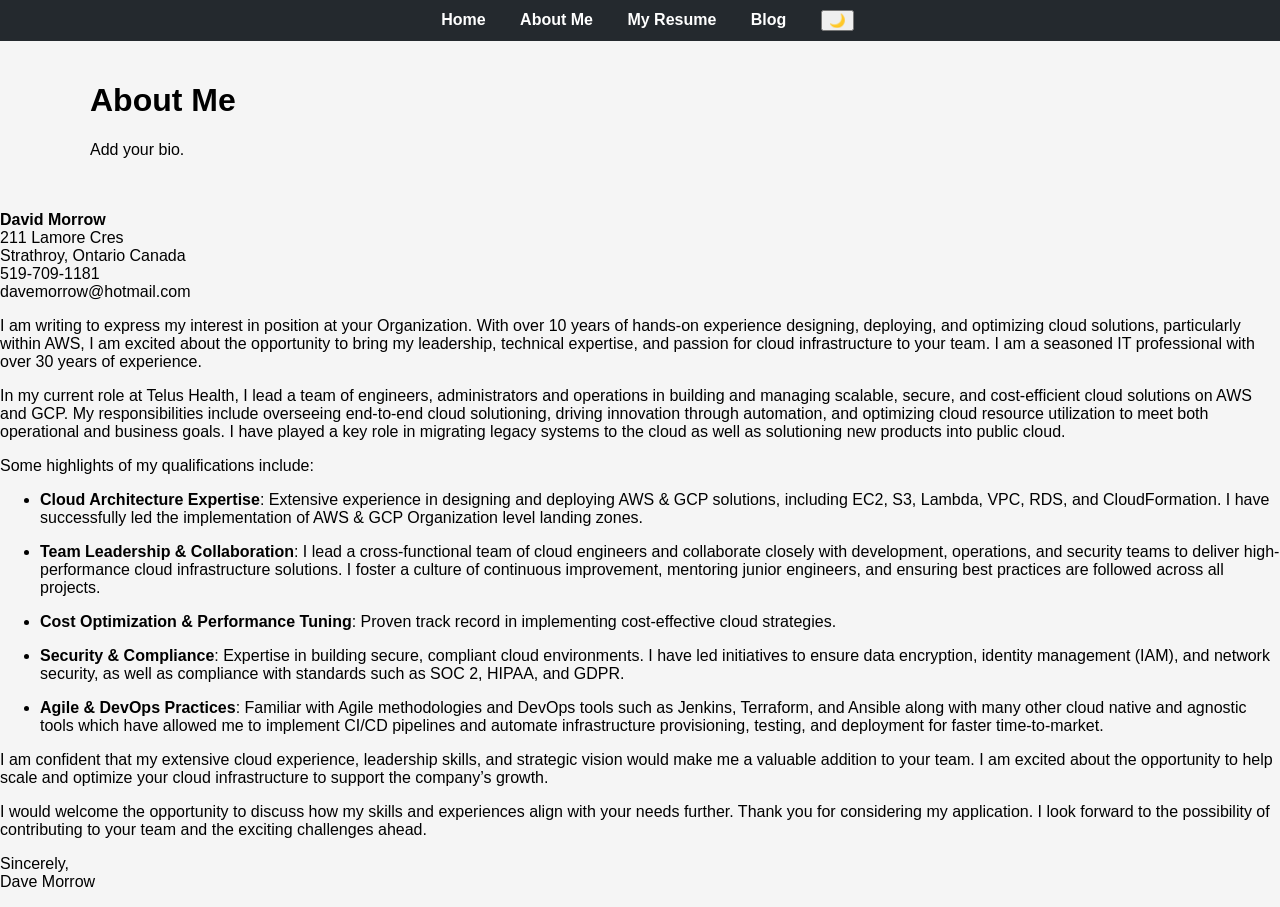
==== about.html @ 4ad5b17c "about" ====
<!DOCTYPE html>
<html>
<head><title>About</title><link rel="stylesheet" href="style.css"></head>
<body><div id="nav"></div><div class="container"><h1>About Me</h1><p>Add your bio.</p></div><script src="script.js"></script></body>
<p><strong>David Morrow</strong><br>211 Lamore Cres<br>Strathroy, Ontario Canada<br>519-709-1181<br>davemorrow@hotmail.com</p>
<p>I am writing to express my interest in position at your Organization. With over 10 years of hands-on experience designing, deploying, and optimizing cloud solutions, particularly within AWS, I am excited about the opportunity to bring my leadership, technical expertise, and passion for cloud infrastructure to your team. I am a seasoned IT professional with over 30 years of experience.</p>
<p>In my current role at Telus Health, I lead a team of engineers, administrators and operations in building and managing scalable, secure, and cost-efficient cloud solutions on AWS and GCP. My responsibilities include overseeing end-to-end cloud solutioning, driving innovation through automation, and optimizing cloud resource utilization to meet both operational and business goals. I have played a key role in migrating legacy systems to the cloud as well as solutioning new products into public cloud.</p>
<p>Some highlights of my qualifications include:</p>
<ul>
<li><p><strong>Cloud Architecture Expertise</strong>: Extensive experience in designing and deploying AWS &amp; GCP solutions, including EC2, S3, Lambda, VPC, RDS, and CloudFormation. I have successfully led the implementation of AWS &amp; GCP Organization level landing zones.</p>
</li>
<li><p><strong>Team Leadership &amp; Collaboration</strong>: I lead a cross-functional team of cloud engineers and collaborate closely with development, operations, and security teams to deliver high-performance cloud infrastructure solutions. I foster a culture of continuous improvement, mentoring junior engineers, and ensuring best practices are followed across all projects.</p>
</li>
<li><p><strong>Cost Optimization &amp; Performance Tuning</strong>: Proven track record in implementing cost-effective cloud strategies.</p>
</li>
<li><p><strong>Security &amp; Compliance</strong>: Expertise in building secure, compliant cloud environments. I have led initiatives to ensure data encryption, identity management (IAM), and network security, as well as compliance with standards such as SOC 2, HIPAA, and GDPR.</p>
</li>
<li><p><strong>Agile &amp; DevOps Practices</strong>: Familiar with Agile methodologies and DevOps tools such as Jenkins, Terraform, and Ansible along with many other cloud native and agnostic tools  which have allowed me to implement CI/CD pipelines and automate infrastructure provisioning, testing, and deployment for faster time-to-market.</p>
</li>
</ul>
<p>I am confident that my extensive cloud experience, leadership skills, and strategic vision would make me a valuable addition to your team. I am excited about the opportunity to help scale and optimize your cloud infrastructure to support the company’s growth.</p>
<p>I would welcome the opportunity to discuss how my skills and experiences align with your needs further. Thank you for considering my application. I look forward to the possibility of contributing to your team and the exciting challenges ahead.</p>
<p>Sincerely,<br>Dave Morrow</p>
</html>
---- style.css ----
body{font-family:Arial,sans-serif;margin:0;background:#f5f5f5;color:#000}
.dark{background:#121212;color:#eee}
header{background:#24292e;color:#fff;padding:20px;text-align:center}
nav{background:#24292e;padding:10px;text-align:center}
nav a{color:#fff;margin:0 15px;text-decoration:none;font-weight:bold}
nav button{margin-left:15px;cursor:pointer}
.container{max-width:1100px;margin:auto;padding:20px}
.controls{display:flex;gap:10px;flex-wrap:wrap;margin-bottom:15px}
input,select{padding:8px;border-radius:6px;border:1px solid #ccc}
.grid{display:grid;grid-template-columns:repeat(auto-fit,minmax(280px,1fr));gap:20px}
.card{background:#fff;padding:15px;border-radius:10px;box-shadow:0 2px 6px rgba(0,0,0,.1)}
.dark .card{background:#1e1e1e}
.badge{display:inline-block;background:#e1e4e8;padding:3px 8px;border-radius:6px;font-size:12px;margin-right:6px}
.dark .badge{background:#333}
.footer{text-align:center;padding:20px;color:#666}
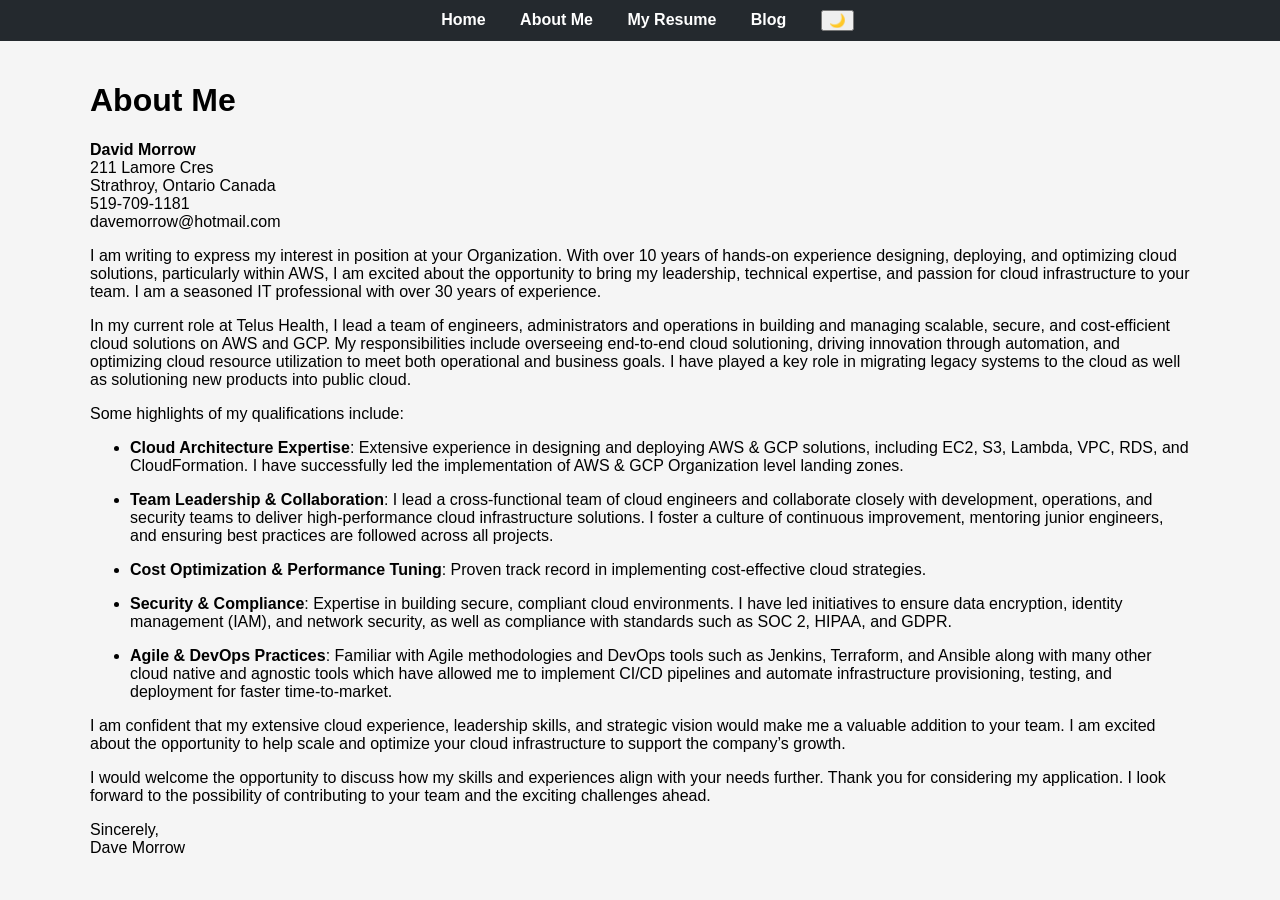
==== commit f7268acf: "..." ====
--- a/about.html
+++ b/about.html
@@ -1,8 +1,7 @@
 <!DOCTYPE html>
 <html>
 <head><title>About</title><link rel="stylesheet" href="style.css"></head>
-<body><div id="nav"></div><div class="container"><h1>About Me</h1><p>Add your bio.</p></div><script src="script.js"></script></body>
-<p><strong>David Morrow</strong><br>211 Lamore Cres<br>Strathroy, Ontario Canada<br>519-709-1181<br>davemorrow@hotmail.com</p>
+<body><div id="nav"></div><div class="container"><h1>About Me</h1><p><p><strong>David Morrow</strong><br>211 Lamore Cres<br>Strathroy, Ontario Canada<br>519-709-1181<br>davemorrow@hotmail.com</p>
 <p>I am writing to express my interest in position at your Organization. With over 10 years of hands-on experience designing, deploying, and optimizing cloud solutions, particularly within AWS, I am excited about the opportunity to bring my leadership, technical expertise, and passion for cloud infrastructure to your team. I am a seasoned IT professional with over 30 years of experience.</p>
 <p>In my current role at Telus Health, I lead a team of engineers, administrators and operations in building and managing scalable, secure, and cost-efficient cloud solutions on AWS and GCP. My responsibilities include overseeing end-to-end cloud solutioning, driving innovation through automation, and optimizing cloud resource utilization to meet both operational and business goals. I have played a key role in migrating legacy systems to the cloud as well as solutioning new products into public cloud.</p>
 <p>Some highlights of my qualifications include:</p>
@@ -20,7 +19,7 @@
 </ul>
 <p>I am confident that my extensive cloud experience, leadership skills, and strategic vision would make me a valuable addition to your team. I am excited about the opportunity to help scale and optimize your cloud infrastructure to support the company’s growth.</p>
 <p>I would welcome the opportunity to discuss how my skills and experiences align with your needs further. Thank you for considering my application. I look forward to the possibility of contributing to your team and the exciting challenges ahead.</p>
-<p>Sincerely,<br>Dave Morrow</p>
+<p>Sincerely,<br>Dave Morrow</p></p></div><script src="script.js"></script></body>
 </html>
 
 
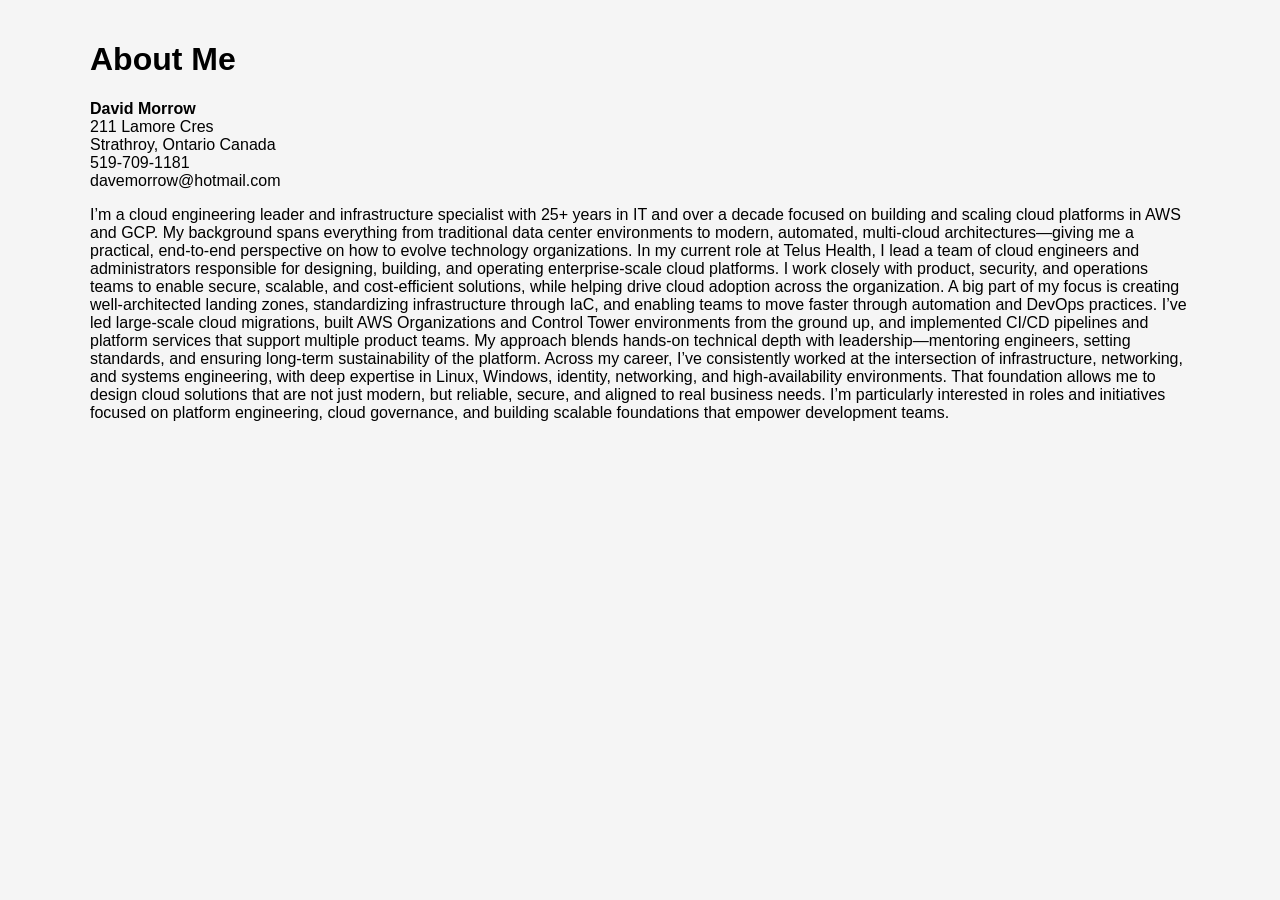
==== commit 57bb8bfa: "more" ====
--- a/about.html
+++ b/about.html
@@ -2,24 +2,14 @@
 <html>
 <head><title>About</title><link rel="stylesheet" href="style.css"></head>
 <body><div id="nav"></div><div class="container"><h1>About Me</h1><p><p><strong>David Morrow</strong><br>211 Lamore Cres<br>Strathroy, Ontario Canada<br>519-709-1181<br>davemorrow@hotmail.com</p>
-<p>I am writing to express my interest in position at your Organization. With over 10 years of hands-on experience designing, deploying, and optimizing cloud solutions, particularly within AWS, I am excited about the opportunity to bring my leadership, technical expertise, and passion for cloud infrastructure to your team. I am a seasoned IT professional with over 30 years of experience.</p>
-<p>In my current role at Telus Health, I lead a team of engineers, administrators and operations in building and managing scalable, secure, and cost-efficient cloud solutions on AWS and GCP. My responsibilities include overseeing end-to-end cloud solutioning, driving innovation through automation, and optimizing cloud resource utilization to meet both operational and business goals. I have played a key role in migrating legacy systems to the cloud as well as solutioning new products into public cloud.</p>
-<p>Some highlights of my qualifications include:</p>
-<ul>
-<li><p><strong>Cloud Architecture Expertise</strong>: Extensive experience in designing and deploying AWS &amp; GCP solutions, including EC2, S3, Lambda, VPC, RDS, and CloudFormation. I have successfully led the implementation of AWS &amp; GCP Organization level landing zones.</p>
-</li>
-<li><p><strong>Team Leadership &amp; Collaboration</strong>: I lead a cross-functional team of cloud engineers and collaborate closely with development, operations, and security teams to deliver high-performance cloud infrastructure solutions. I foster a culture of continuous improvement, mentoring junior engineers, and ensuring best practices are followed across all projects.</p>
-</li>
-<li><p><strong>Cost Optimization &amp; Performance Tuning</strong>: Proven track record in implementing cost-effective cloud strategies.</p>
-</li>
-<li><p><strong>Security &amp; Compliance</strong>: Expertise in building secure, compliant cloud environments. I have led initiatives to ensure data encryption, identity management (IAM), and network security, as well as compliance with standards such as SOC 2, HIPAA, and GDPR.</p>
-</li>
-<li><p><strong>Agile &amp; DevOps Practices</strong>: Familiar with Agile methodologies and DevOps tools such as Jenkins, Terraform, and Ansible along with many other cloud native and agnostic tools  which have allowed me to implement CI/CD pipelines and automate infrastructure provisioning, testing, and deployment for faster time-to-market.</p>
-</li>
-</ul>
-<p>I am confident that my extensive cloud experience, leadership skills, and strategic vision would make me a valuable addition to your team. I am excited about the opportunity to help scale and optimize your cloud infrastructure to support the company’s growth.</p>
-<p>I would welcome the opportunity to discuss how my skills and experiences align with your needs further. Thank you for considering my application. I look forward to the possibility of contributing to your team and the exciting challenges ahead.</p>
-<p>Sincerely,<br>Dave Morrow</p></p></div><script src="script.js"></script></body>
+<p>I’m a cloud engineering leader and infrastructure specialist with 25+ years in IT and over a decade focused on building and scaling cloud platforms in AWS and GCP. My background spans everything from traditional data center environments to modern, automated, multi-cloud architectures—giving me a practical, end-to-end perspective on how to evolve technology organizations.
+
+In my current role at Telus Health, I lead a team of cloud engineers and administrators responsible for designing, building, and operating enterprise-scale cloud platforms. I work closely with product, security, and operations teams to enable secure, scalable, and cost-efficient solutions, while helping drive cloud adoption across the organization. A big part of my focus is creating well-architected landing zones, standardizing infrastructure through IaC, and enabling teams to move faster through automation and DevOps practices.
+I’ve led large-scale cloud migrations, built AWS Organizations and Control Tower environments from the ground up, and implemented CI/CD pipelines and platform services that support multiple product teams. My approach blends hands-on technical depth with leadership—mentoring engineers, setting standards, and ensuring long-term sustainability of the platform.
+
+Across my career, I’ve consistently worked at the intersection of infrastructure, networking, and systems engineering, with deep expertise in Linux, Windows, identity, networking, and high-availability environments. That foundation allows me to design cloud solutions that are not just modern, but reliable, secure, and aligned to real business needs.
+
+I’m particularly interested in roles and initiatives focused on platform engineering, cloud governance, and building scalable foundations that empower development teams.</body>
 </html>
 
 
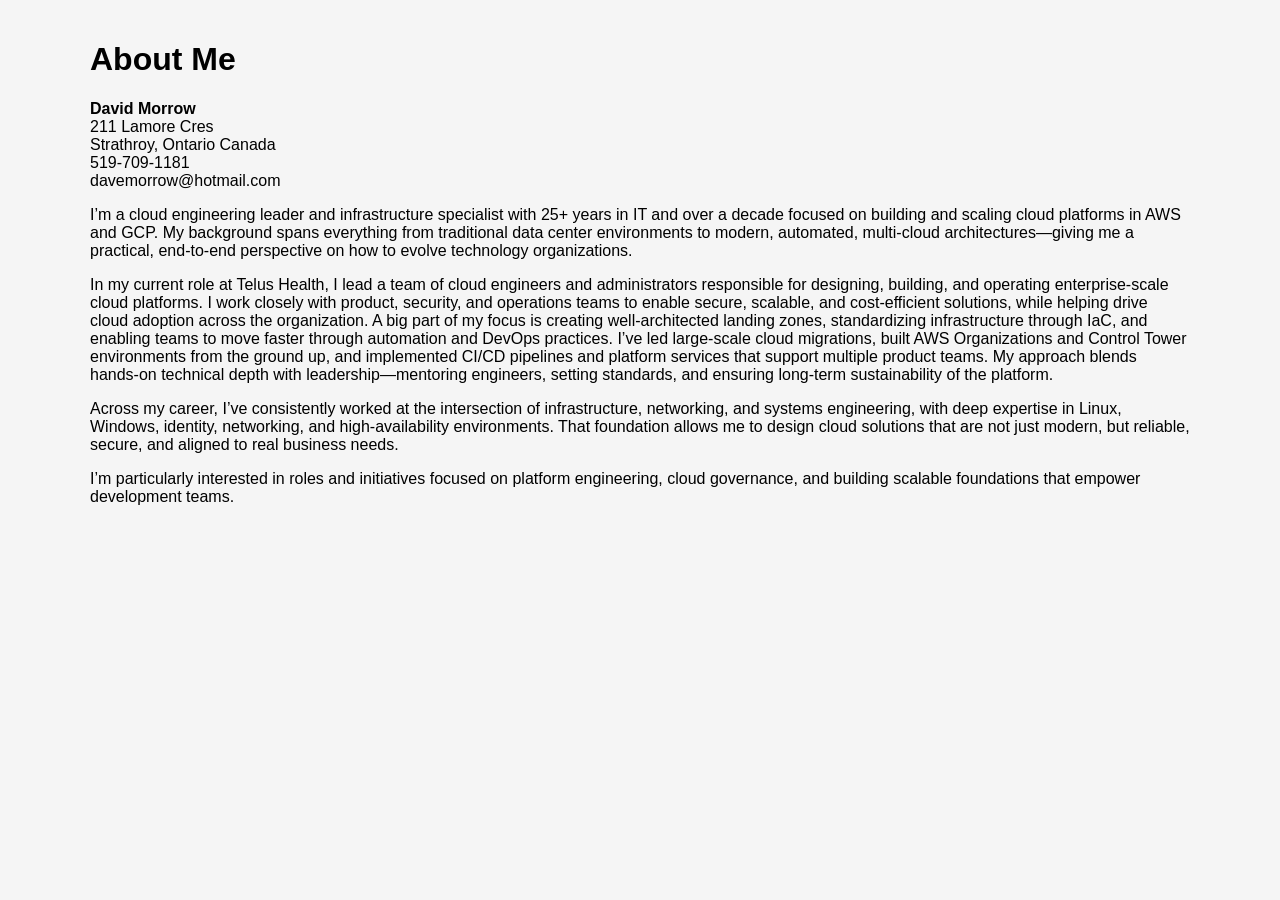
==== commit 2604c4ee: "Cleanup" ====
--- a/about.html
+++ b/about.html
@@ -3,13 +3,15 @@
 <head><title>About</title><link rel="stylesheet" href="style.css"></head>
 <body><div id="nav"></div><div class="container"><h1>About Me</h1><p><p><strong>David Morrow</strong><br>211 Lamore Cres<br>Strathroy, Ontario Canada<br>519-709-1181<br>davemorrow@hotmail.com</p>
 <p>I’m a cloud engineering leader and infrastructure specialist with 25+ years in IT and over a decade focused on building and scaling cloud platforms in AWS and GCP. My background spans everything from traditional data center environments to modern, automated, multi-cloud architectures—giving me a practical, end-to-end perspective on how to evolve technology organizations.
+</p> 
 
-In my current role at Telus Health, I lead a team of cloud engineers and administrators responsible for designing, building, and operating enterprise-scale cloud platforms. I work closely with product, security, and operations teams to enable secure, scalable, and cost-efficient solutions, while helping drive cloud adoption across the organization. A big part of my focus is creating well-architected landing zones, standardizing infrastructure through IaC, and enabling teams to move faster through automation and DevOps practices.
+</p>In my current role at Telus Health, I lead a team of cloud engineers and administrators responsible for designing, building, and operating enterprise-scale cloud platforms. I work closely with product, security, and operations teams to enable secure, scalable, and cost-efficient solutions, while helping drive cloud adoption across the organization. A big part of my focus is creating well-architected landing zones, standardizing infrastructure through IaC, and enabling teams to move faster through automation and DevOps practices.
 I’ve led large-scale cloud migrations, built AWS Organizations and Control Tower environments from the ground up, and implemented CI/CD pipelines and platform services that support multiple product teams. My approach blends hands-on technical depth with leadership—mentoring engineers, setting standards, and ensuring long-term sustainability of the platform.
-
-Across my career, I’ve consistently worked at the intersection of infrastructure, networking, and systems engineering, with deep expertise in Linux, Windows, identity, networking, and high-availability environments. That foundation allows me to design cloud solutions that are not just modern, but reliable, secure, and aligned to real business needs.
-
-I’m particularly interested in roles and initiatives focused on platform engineering, cloud governance, and building scalable foundations that empower development teams.</body>
+</p>
+<p>Across my career, I’ve consistently worked at the intersection of infrastructure, networking, and systems engineering, with deep expertise in Linux, Windows, identity, networking, and high-availability environments. That foundation allows me to design cloud solutions that are not just modern, but reliable, secure, and aligned to real business needs.
+</p>
+<p>I’m particularly interested in roles and initiatives focused on platform engineering, cloud governance, and building scalable foundations that empower development teams.</p>
+</body>
 </html>
 
 
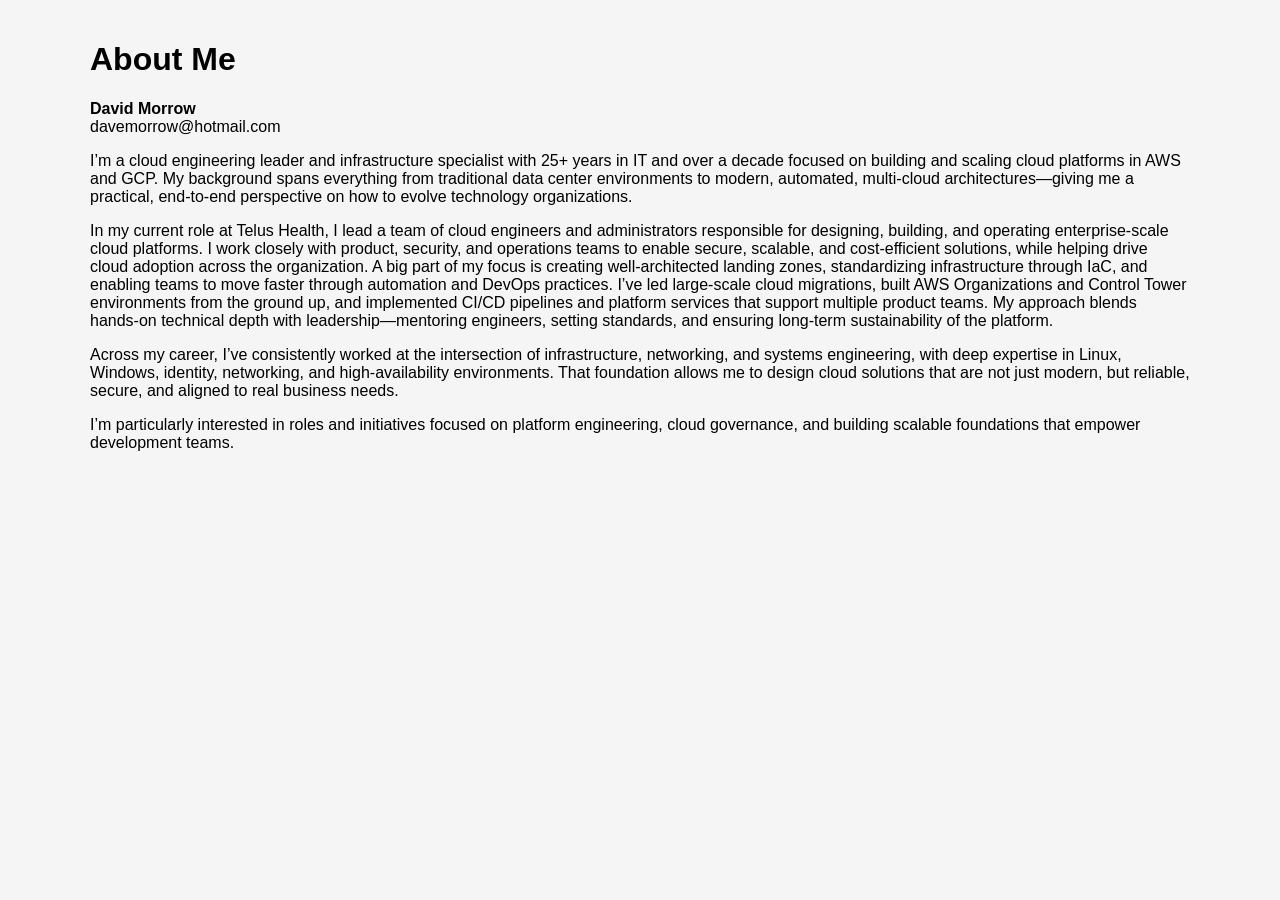
==== commit c8f6e34d: "..." ====
--- a/about.html
+++ b/about.html
@@ -1,7 +1,7 @@
 <!DOCTYPE html>
 <html>
 <head><title>About</title><link rel="stylesheet" href="style.css"></head>
-<body><div id="nav"></div><div class="container"><h1>About Me</h1><p><p><strong>David Morrow</strong><br>211 Lamore Cres<br>Strathroy, Ontario Canada<br>519-709-1181<br>davemorrow@hotmail.com</p>
+<body><div id="nav"></div><div class="container"><h1>About Me</h1><p><p><strong>David Morrow</strong><br>davemorrow@hotmail.com</p>
 <p>I’m a cloud engineering leader and infrastructure specialist with 25+ years in IT and over a decade focused on building and scaling cloud platforms in AWS and GCP. My background spans everything from traditional data center environments to modern, automated, multi-cloud architectures—giving me a practical, end-to-end perspective on how to evolve technology organizations.
 </p> 
 
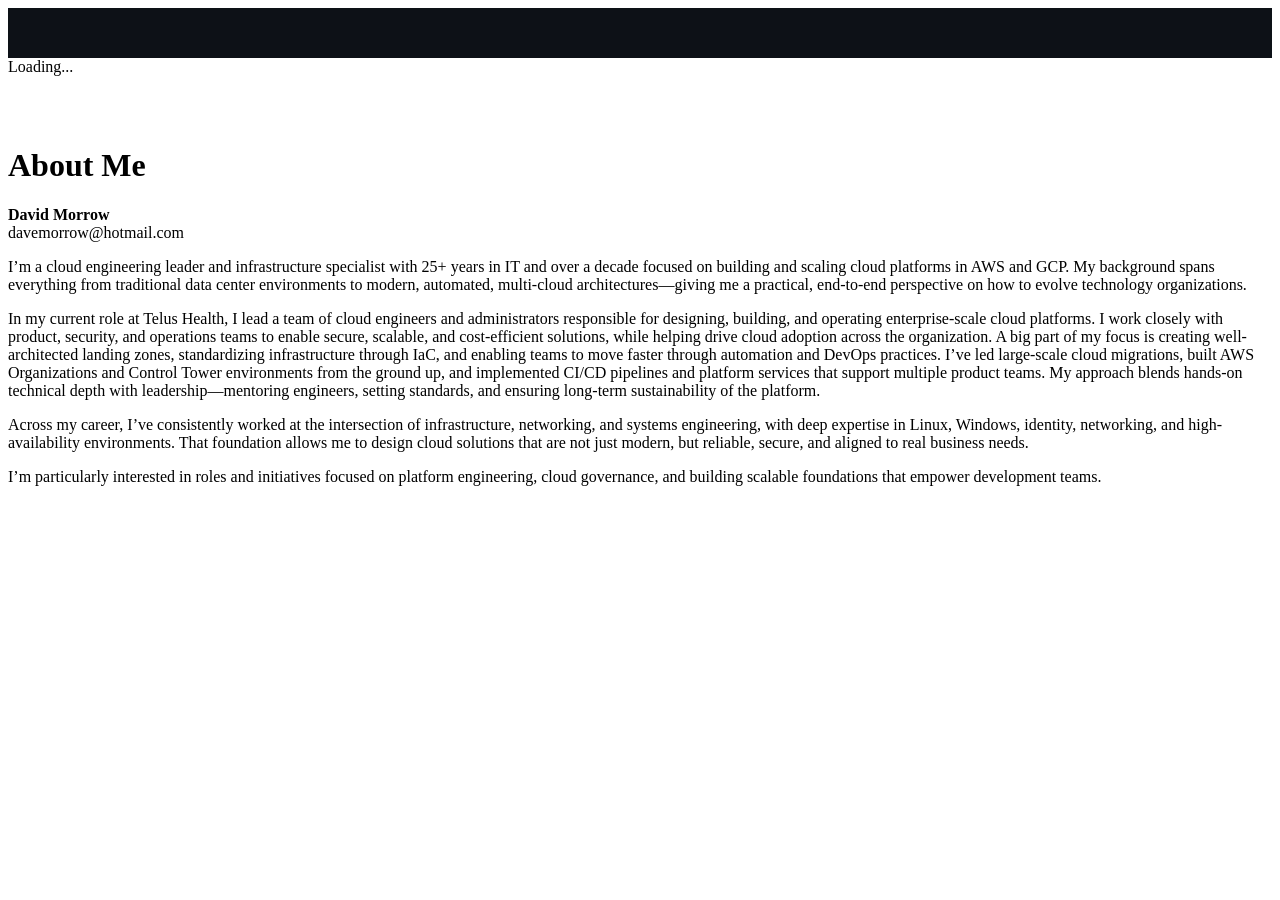
==== commit 91ed7543: "...." ====
--- a/about.html
+++ b/about.html
@@ -1,5 +1,11 @@
 <!DOCTYPE html>
 <html>
+<header id="nav-wrapper">
+  <div id="nav"></div>
+</header>
+
+<div id="loading">Loading...</div>
+<div id="repo-list"></div>
 <head><title>About</title><link rel="stylesheet" href="style.css"></head>
 <body><div id="nav"></div><div class="container"><h1>About Me</h1><p><p><strong>David Morrow</strong><br>davemorrow@hotmail.com</p>
 <p>I’m a cloud engineering leader and infrastructure specialist with 25+ years in IT and over a decade focused on building and scaling cloud platforms in AWS and GCP. My background spans everything from traditional data center environments to modern, automated, multi-cloud architectures—giving me a practical, end-to-end perspective on how to evolve technology organizations.
--- a/style.css
+++ b/style.css
@@ -1,15 +1,10 @@
-body{font-family:Arial,sans-serif;margin:0;background:#f5f5f5;color:#000}
-.dark{background:#121212;color:#eee}
-header{background:#24292e;color:#fff;padding:20px;text-align:center}
-nav{background:#24292e;padding:10px;text-align:center}
-nav a{color:#fff;margin:0 15px;text-decoration:none;font-weight:bold}
-nav button{margin-left:15px;cursor:pointer}
-.container{max-width:1100px;margin:auto;padding:20px}
-.controls{display:flex;gap:10px;flex-wrap:wrap;margin-bottom:15px}
-input,select{padding:8px;border-radius:6px;border:1px solid #ccc}
-.grid{display:grid;grid-template-columns:repeat(auto-fit,minmax(280px,1fr));gap:20px}
-.card{background:#fff;padding:15px;border-radius:10px;box-shadow:0 2px 6px rgba(0,0,0,.1)}
-.dark .card{background:#1e1e1e}
-.badge{display:inline-block;background:#e1e4e8;padding:3px 8px;border-radius:6px;font-size:12px;margin-right:6px}
-.dark .badge{background:#333}
-.footer{text-align:center;padding:20px;color:#666}
+#nav-wrapper {
+  position: sticky;
+  top: 0;
+  z-index: 1000;
+  background: #0d1117;
+}
+
+#nav {
+  min-height: 50px;
+}
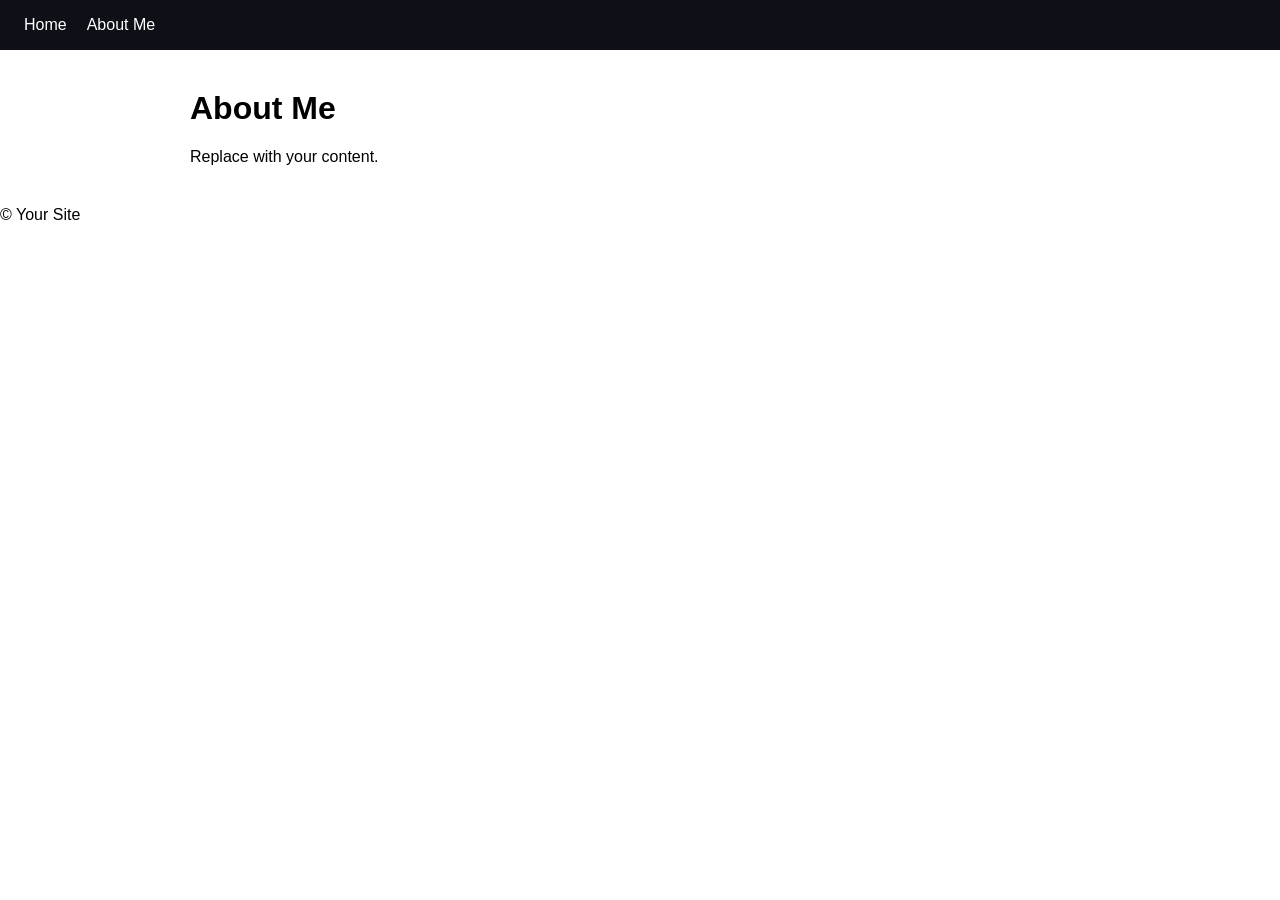
==== commit c4f9bc5d: "...." ====
--- a/about.html
+++ b/about.html
@@ -1,24 +1,7 @@
-<!DOCTYPE html>
-<html>
-<header id="nav-wrapper">
-  <div id="nav"></div>
-</header>
-
-<div id="loading">Loading...</div>
-<div id="repo-list"></div>
-<head><title>About</title><link rel="stylesheet" href="style.css"></head>
-<body><div id="nav"></div><div class="container"><h1>About Me</h1><p><p><strong>David Morrow</strong><br>davemorrow@hotmail.com</p>
-<p>I’m a cloud engineering leader and infrastructure specialist with 25+ years in IT and over a decade focused on building and scaling cloud platforms in AWS and GCP. My background spans everything from traditional data center environments to modern, automated, multi-cloud architectures—giving me a practical, end-to-end perspective on how to evolve technology organizations.
-</p> 
-
-</p>In my current role at Telus Health, I lead a team of cloud engineers and administrators responsible for designing, building, and operating enterprise-scale cloud platforms. I work closely with product, security, and operations teams to enable secure, scalable, and cost-efficient solutions, while helping drive cloud adoption across the organization. A big part of my focus is creating well-architected landing zones, standardizing infrastructure through IaC, and enabling teams to move faster through automation and DevOps practices.
-I’ve led large-scale cloud migrations, built AWS Organizations and Control Tower environments from the ground up, and implemented CI/CD pipelines and platform services that support multiple product teams. My approach blends hands-on technical depth with leadership—mentoring engineers, setting standards, and ensuring long-term sustainability of the platform.
-</p>
-<p>Across my career, I’ve consistently worked at the intersection of infrastructure, networking, and systems engineering, with deep expertise in Linux, Windows, identity, networking, and high-availability environments. That foundation allows me to design cloud solutions that are not just modern, but reliable, secure, and aligned to real business needs.
-</p>
-<p>I’m particularly interested in roles and initiatives focused on platform engineering, cloud governance, and building scalable foundations that empower development teams.</p>
-</body>
-</html>
-
-
-
+<!doctype html><html><head><meta charset='utf-8'><title>About</title><link rel='stylesheet' href='style.css'></head>
+<body>
+<header id="nav-wrapper"><div id="nav"></div></header>
+<main id="content"><h1>About Me</h1><p>Replace with your content.</p></main>
+<footer id="footer"></footer>
+<script src="script.js"></script>
+</body></html>
--- a/style.css
+++ b/style.css
@@ -1,10 +1,9 @@
-#nav-wrapper {
-  position: sticky;
-  top: 0;
-  z-index: 1000;
-  background: #0d1117;
-}
 
-#nav {
-  min-height: 50px;
-}+body{margin:0;font-family:Arial}
+#nav-wrapper{position:sticky;top:0;z-index:1000;background:#0d1117}
+#nav{min-height:50px}
+nav{display:flex;gap:20px;padding:16px 24px}
+nav a{color:white;text-decoration:none}
+#content{max-width:900px;margin:40px auto;padding:0 20px}
+.card{border:1px solid #ddd;border-radius:10px;padding:20px;margin-bottom:20px}
+#loading{text-align:center;padding:30px;font-weight:bold}
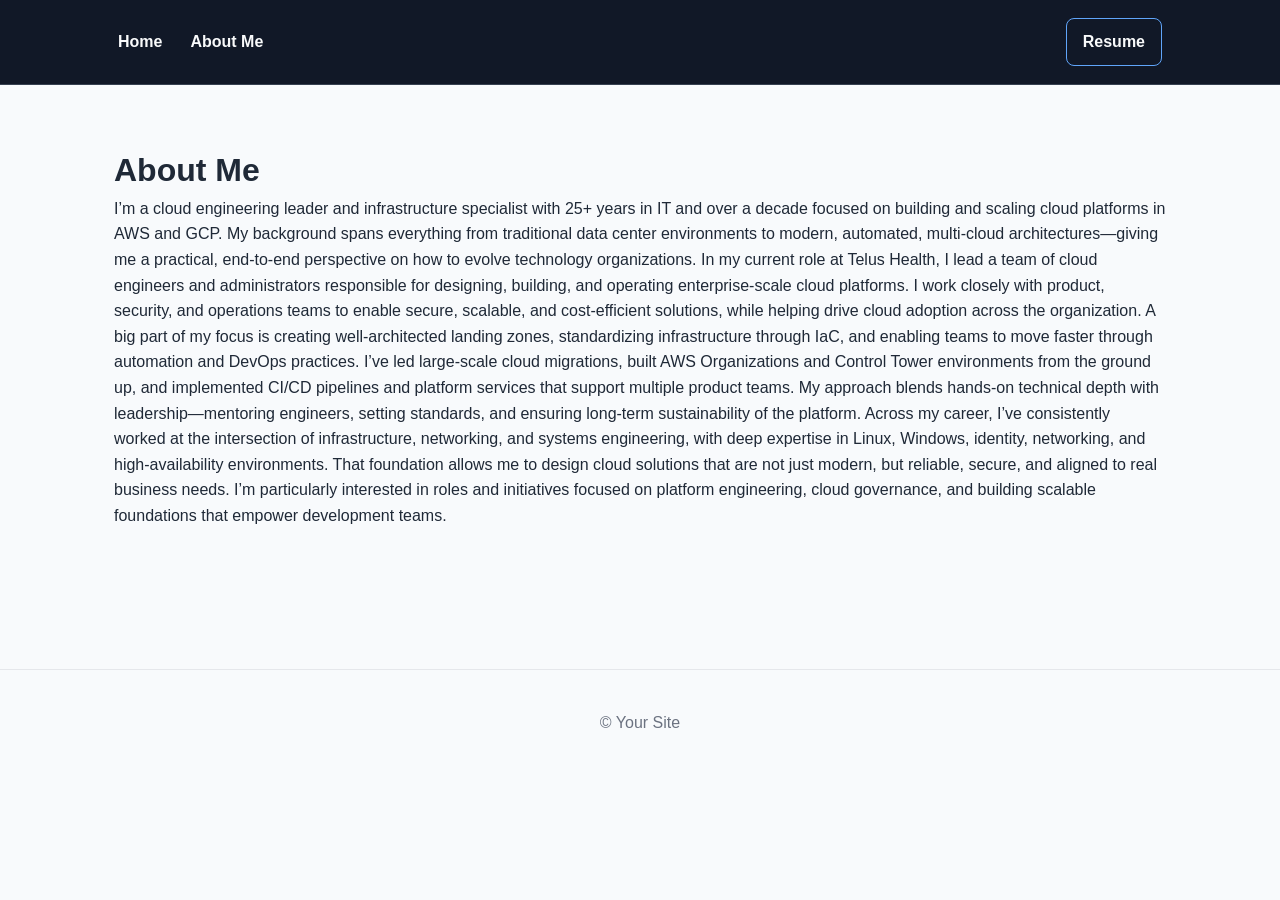
==== commit 1077aa38: "about" ====
--- a/about.html
+++ b/about.html
@@ -1,7 +1,21 @@
 <!doctype html><html><head><meta charset='utf-8'><title>About</title><link rel='stylesheet' href='style.css'></head>
 <body>
 <header id="nav-wrapper"><div id="nav"></div></header>
-<main id="content"><h1>About Me</h1><p>Replace with your content.</p></main>
+<main id="content"><h1>About Me</h1><p>I’m a cloud engineering leader and infrastructure specialist with 25+ years in IT and over a decade focused on building and scaling cloud platforms in AWS and GCP. My background spans everything from traditional data center environments to modern, automated, multi-cloud architectures—giving me a practical, end-to-end perspective on how to evolve technology organizations.
+
+
+
+In my current role at Telus Health, I lead a team of cloud engineers and administrators responsible for designing, building, and operating enterprise-scale cloud platforms. I work closely with product, security, and operations teams to enable secure, scalable, and cost-efficient solutions, while helping drive cloud adoption across the organization. A big part of my focus is creating well-architected landing zones, standardizing infrastructure through IaC, and enabling teams to move faster through automation and DevOps practices.
+
+I’ve led large-scale cloud migrations, built AWS Organizations and Control Tower environments from the ground up, and implemented CI/CD pipelines and platform services that support multiple product teams. My approach blends hands-on technical depth with leadership—mentoring engineers, setting standards, and ensuring long-term sustainability of the platform.
+
+
+
+Across my career, I’ve consistently worked at the intersection of infrastructure, networking, and systems engineering, with deep expertise in Linux, Windows, identity, networking, and high-availability environments. That foundation allows me to design cloud solutions that are not just modern, but reliable, secure, and aligned to real business needs.
+
+
+
+I’m particularly interested in roles and initiatives focused on platform engineering, cloud governance, and building scalable foundations that empower development teams.</p></main>
 <footer id="footer"></footer>
 <script src="script.js"></script>
 </body></html>
--- a/style.css
+++ b/style.css
@@ -1,9 +1,281 @@
-
-body{margin:0;font-family:Arial}
-#nav-wrapper{position:sticky;top:0;z-index:1000;background:#0d1117}
-#nav{min-height:50px}
-nav{display:flex;gap:20px;padding:16px 24px}
-nav a{color:white;text-decoration:none}
-#content{max-width:900px;margin:40px auto;padding:0 20px}
-.card{border:1px solid #ddd;border-radius:10px;padding:20px;margin-bottom:20px}
-#loading{text-align:center;padding:30px;font-weight:bold}
+/* =========================
+   Base
+========================= */
+
+*{
+  box-sizing:border-box;
+  margin:0;
+  padding:0;
+}
+
+body{
+  font-family: -apple-system,
+               BlinkMacSystemFont,
+               "Segoe UI",
+               Roboto,
+               sans-serif;
+
+  line-height:1.6;
+  background:#f8fafc;
+  color:#1f2937;
+}
+
+
+/* =========================
+   Sticky Navigation
+========================= */
+
+#nav-wrapper{
+  position:sticky;
+  top:0;
+  z-index:1000;
+
+  background:#111827;
+  border-bottom:1px solid #374151;
+}
+
+#nav{
+  min-height:64px;
+}
+
+nav{
+  max-width:1100px;
+  margin:0 auto;
+
+  display:flex;
+  align-items:center;
+  gap:28px;
+
+  padding:18px 28px;
+}
+
+/* Menu links */
+
+nav a{
+  color:#F9FAFB;
+  text-decoration:none;
+  font-weight:600;
+  transition:.2s ease;
+}
+
+nav a:hover{
+  color:#60A5FA;
+}
+
+/* Active page highlight (optional JS) */
+
+nav a.active{
+  color:#93C5FD;
+  border-bottom:2px solid #93C5FD;
+  padding-bottom:4px;
+}
+
+/* Resume as button */
+
+nav a:last-child{
+  margin-left:auto;
+
+  border:1px solid #60A5FA;
+  border-radius:8px;
+
+  padding:10px 16px;
+}
+
+nav a:last-child:hover{
+  background:#60A5FA;
+  color:#111827;
+}
+
+
+/* =========================
+   Main Layout
+========================= */
+
+#content{
+  max-width:1100px;
+  margin:0 auto;
+  padding:60px 24px;
+}
+
+
+/* =========================
+   Hero Section
+========================= */
+
+.hero{
+  margin-bottom:60px;
+}
+
+.hero h1{
+  font-size:3rem;
+  line-height:1.1;
+  margin-bottom:20px;
+}
+
+.hero p{
+  font-size:1.2rem;
+  color:#4b5563;
+  max-width:750px;
+}
+
+
+/* =========================
+   Section Headings
+========================= */
+
+section h2{
+  font-size:2rem;
+  margin-bottom:30px;
+}
+
+
+/* =========================
+   Loading Message
+========================= */
+
+#loading{
+  text-align:center;
+  padding:40px;
+  font-weight:600;
+  color:#6b7280;
+}
+
+
+/* =========================
+   Repo Grid
+========================= */
+
+#repo-list{
+  display:grid;
+  gap:24px;
+}
+
+
+/* =========================
+   Repo Cards
+========================= */
+
+.card{
+  background:white;
+
+  border:1px solid #d1d5db;
+  border-radius:16px;
+
+  padding:28px;
+
+  box-shadow:
+    0 2px 8px rgba(0,0,0,.04);
+
+  transition:
+    transform .2s ease,
+    box-shadow .2s ease;
+}
+
+.card:hover{
+  transform:translateY(-4px);
+
+  box-shadow:
+    0 8px 24px rgba(0,0,0,.08);
+}
+
+.card h3{
+  margin-bottom:14px;
+}
+
+.card h3 a{
+  color:#2563eb;
+  text-decoration:none;
+}
+
+.card h3 a:hover{
+  text-decoration:underline;
+}
+
+.card p{
+  margin-bottom:14px;
+  color:#4b5563;
+}
+
+
+/* =========================
+   Repo Meta
+========================= */
+
+.repo-meta{
+  display:flex;
+  gap:18px;
+  flex-wrap:wrap;
+
+  font-size:.95rem;
+  color:#6b7280;
+}
+
+
+/* Language badge */
+
+.badge{
+  display:inline-block;
+
+  background:#e0f2fe;
+  color:#0369a1;
+
+  padding:6px 10px;
+  border-radius:999px;
+
+  font-size:.85rem;
+  font-weight:600;
+}
+
+
+/* =========================
+   Footer
+========================= */
+
+#footer{
+  margin-top:80px;
+  padding:40px 24px;
+
+  text-align:center;
+
+  color:#6b7280;
+  border-top:1px solid #e5e7eb;
+}
+
+
+/* =========================
+   Links
+========================= */
+
+a{
+  transition:.2s ease;
+}
+
+
+/* =========================
+   Mobile
+========================= */
+
+@media (max-width:768px){
+
+  nav{
+    flex-wrap:wrap;
+    gap:18px;
+  }
+
+  nav a:last-child{
+    margin-left:0;
+  }
+
+  .hero h1{
+    font-size:2.2rem;
+  }
+
+  section h2{
+    font-size:1.6rem;
+  }
+
+  .card{
+    padding:22px;
+  }
+
+}
